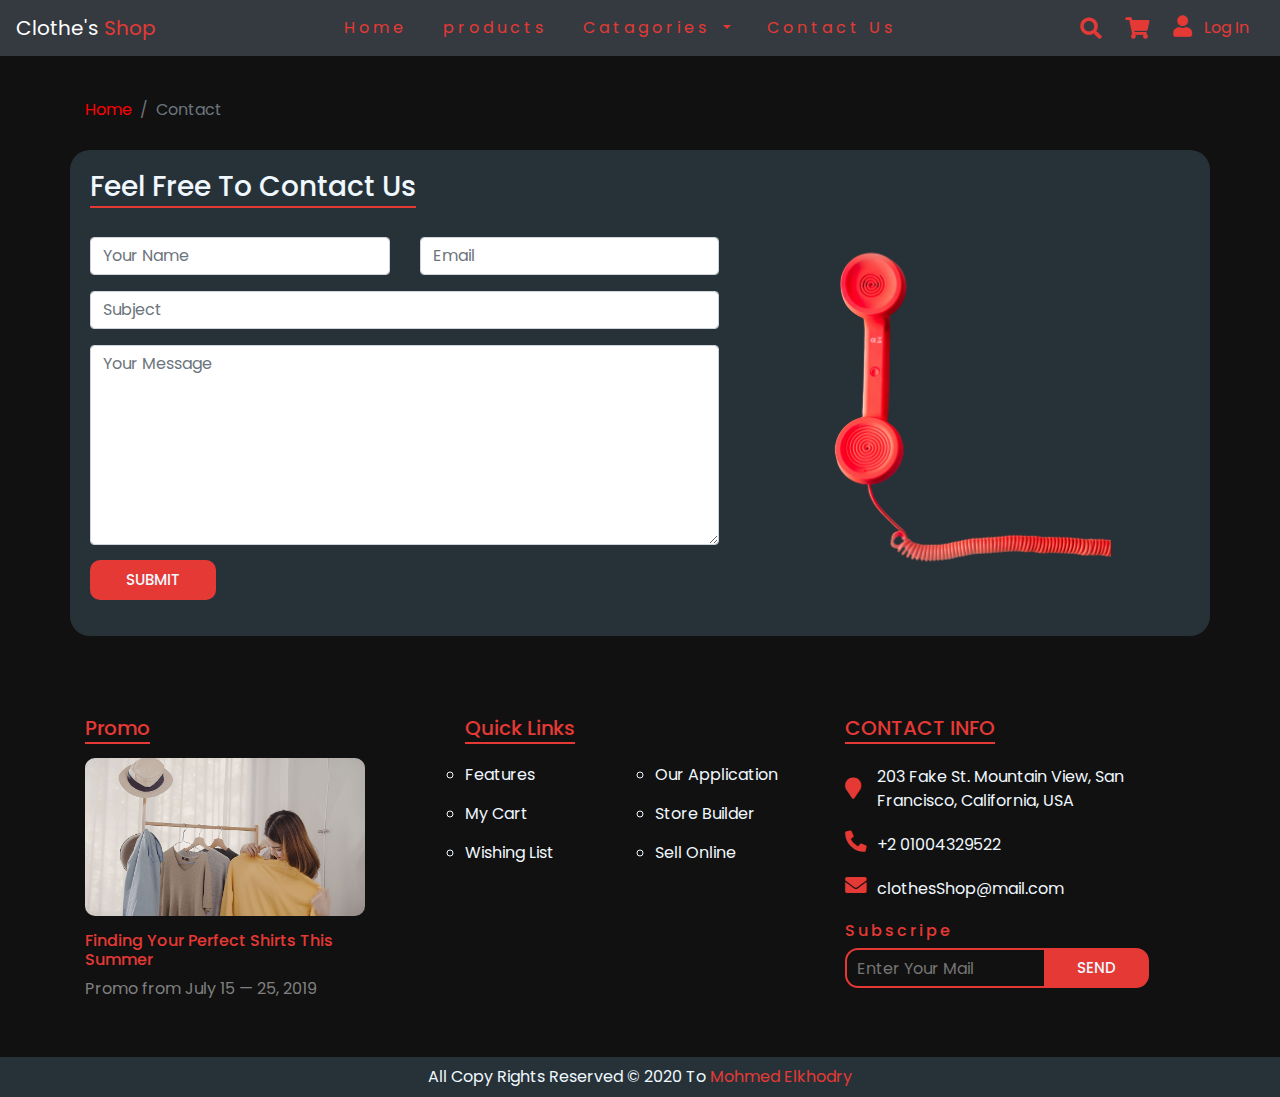
==== contact.html @ 69fe7d12 "edit #2" ====
<html lang="en">
    <head>
        <meta charset="utf-8">
        <!--     meta for IE compitability     -->
        <meta http-equiv="X-UA-Compatible" content="IE=edge">
        
        <!--     meta for mobile compitability   -->
        <meta name="viewport" content="width=device-width, initial-scale=1, shrink-to-fit=no">
        <title>Contact Us</title>
        <link href="css/bootstrap.min.css" rel="stylesheet">
        <link href="css/contact_style.css" rel="stylesheet">
        <link href="css/main_style.css" rel="stylesheet">
        <link href="https://fonts.googleapis.com/css?family=Poppins:100,200,300,400,500,600,700,800,900&amp;display=swap" rel="stylesheet">
        <link rel="stylesheet" href="css/all.min.css">
    </head>
    <body>
        
        <nav class="navbar navbar-expand-lg navbar-dark bg-dark">
          <a class="navbar-brand" href="#">Clothe's <span class="main-color">Shop</span></a>
          <button class="navbar-toggler" type="button" data-toggle="collapse" data-target="#navbarSupportedContent" aria-controls="navbarSupportedContent" aria-expanded="false" aria-label="Toggle navigation">
            <span class="navbar-toggler-icon"></span>
          </button>

          <div class="collapse navbar-collapse" id="navbarSupportedContent">
            <ul class="navbar-nav m-auto">
              <li class="nav-item active">
                <a class="nav-link" href="#">Home <span class="sr-only">(current)</span></a>
              </li>
              <li class="nav-item">
                <a class="nav-link" href="#">products</a>
              </li>
              <li class="nav-item dropdown">
                <a class="nav-link dropdown-toggle" href="#" id="navbarDropdown" role="button" data-toggle="dropdown" aria-haspopup="true" aria-expanded="false">
                  Catagories
                </a>
                <div class="dropdown-menu" aria-labelledby="navbarDropdown">
                  <a class="dropdown-item" href="#">Men</a>
                  <a class="dropdown-item" href="#">Shoes</a>
                  <a class="dropdown-item" href="#">Watches</a>
                  <a class="dropdown-item" href="#">Acessories</a>   
                </div>
              </li>
              <li class="nav-item">
                <a class="nav-link" href="contact.html">Contact Us</a>
              </li>

            </ul>
            <form class="form-inline my-2 my-lg-0 nav-form">
                <i class="fas fa-search fa-lg main-color"></i>
                <i class="fas fa-shopping-cart fa-lg main-color"></i>
                <div class="logging"><i class="fas fa-user main-color fa-lg"></i><span class="main-color">Log In</span></div>
            </form>
          </div>
        </nav>            
        <nav aria-label="breadcrumb" class="container">
          <ol class="breadcrumb">
            <li class="breadcrumb-item"><a href="index.html">Home</a></li>
            <li class="breadcrumb-item active" aria-current="page">Contact</li>
          </ol>
        </nav>
<!--------------------  end nav bar section     -----------        -->
        
<!--        contact  form     -->
        <section class="container contact_sec">
            <div class="row">
                <h3 class=" col-12"><span class="under-line">Feel Free To Contact Us</span></h3>
                <form class="contcat-form col-md-7 col-xs-12">
                    <div class="row">
                        <div class="form-group col-sm-6 col-xs-12">
                        <input type="email" class="form-control" id="exampleInputEmail1" placeholder="Your Name">
                        </div>
                        <div class="form-group col-sm-6 col-xs-12">
                        <input type="text" class="form-control"  placeholder="Email">
                        </div>
                    </div>
                    <div class="form-group" style="display: block; width: 100%">
                        <input type="text" class="form-control" placeholder="Subject">
                    </div>
                    <textarea class="form-control message" rows="3" placeholder="Your Message"></textarea>
                    <button type="submit" class="btn">Submit</button>
                </form>
                <div class="col-md-offset-1 col-md-4 col-xs-12 contact-image">
                </div>
            </div>
        </section>
       
       
        
        
        
        
        <!--        section footer        -->      
        <section class="footer">
            <div class="container">
                <div class="row">
                    <div class="col-lg-4 promo">
                        <h5><span class="main-color under-line">Promo</span></h5>
                        <img src="assets/about_1.jpg" alt="promo">
                        <h6 class="main-color">Finding Your Perfect Shirts This Summer</h6>
                        <p><span style="color: grey">Promo from July 15 — 25, 2019</span></p>
                        <p></p>
                    </div>
                    <div class="col-lg-4 links">
                        <h5><span class="main-color under-line">Quick Links</span></h5>
                        <div class="row">
                            <ul class="col">
                                <li><a>Features</a></li>
                                <li><a>My Cart</a></li>
                                <li><a>Wishing List</a></li>
                            </ul>
                            <ul class="col">
                                <li><a>Our Application</a></li>
                                <li><a>Store Builder</a></li>
                                <li><a>Sell Online</a></li>
                            </ul>
                        </div>
                    </div>
                    <div class="col-lg-4 contact">
                        <h5><span class="main-color under-line">CONTACT INFO</span></h5>
                        <ul>
                            <li>
                                <div class="row">
                                    <i class="fas fa-map-marker fa-lg main-color col-lg-1" style="margin-top: 15px;"></i>
                                    <span class="col-lg-10">203 Fake St. Mountain View, San Francisco, California, USA</span>
                                </div>
                            </li>
                            <li>
                                <div class="row">
                                    <i class="fas fa-phone-alt fa-lg main-color col-lg-1"></i>
                                    <span class="col-lg-10">+2 01004329522</span>
                                </div>
                            </li>
                            <li>
                                <div class="row">
                                    <i class="fas fa-envelope fa-lg main-color col-lg-1"></i>
                                    <span class="col-lg-10">clothesShop@mail.com</span>
                                </div>
                            </li>
                        </ul>
                        <div class="mail-contact">
                            <h6 class="main-color">Subscripe</h6>
                            <input type="email" placeholder="Enter Your Mail">
                            <button class="btn">Send</button>
                        </div>
                    </div>
                </div>
            </div>
        </section>
<!--        section footer        -->

     
        <footer class="text-center">
            <p>All Copy Rights Reserved &copy; 2020 To <span class="main-color">Mohmed Elkhodry</span></p>
        </footer> 
    <script src="js/jquery-3.5.1.min.js"></script>
    <script src="js/jquery.nicescroll.min.js"></script>
    <script src="js/scripte_contact.js"></script>
    <script src="js/popper.min.js"></script>
    <script src="js/bootstrap.min.js"></script>
    </body>
</html>
---- css/contact_style.css ----
.contact_sec{
    margin-top: 10px;
    margin-bottom: 80px;
    background-color: #263238;
    padding: 20px;
    border-radius: 20px;
}
.contcat-form{
    width: 100%;
    margin-top: 25px;
}

.message{
    height: 200px !important;
}

.breadcrumb{
    margin-top: 30px;
}

.contcat-form button{
    margin-top: 15px;
}

.form-control:focus{
    border-color: red;
    box-shadow: inset 0 1px 1px red, 0 0 8px red;
}
@media (max-width: 576px) {
    .contact_sec{
        background-color: transparent;
    }
    .contact-image{
        display: block;
        margin: auto;
        width: 100%;
        height: 500px;
        background-color: #000;
        opacity: 0.8;
        position: relative;
        margin-top: 30px;
    }
    .contcat-form{
        position: absolute;
        top: 270px;
        left: 0;
        z-index: 5;
        text-align: center;
        border: none;
        z-index: 5;
    }
    
    .contact_sec h3{
        font-size: 1.5em;
    }
    .form-control{
        background-color: transparent;
    }
    .form-control:focus{
        background-color: transparent;
        color: aliceblue;
    }
    .contcat-form button{
        width: 50%;
    }
}

.contact-image{
    background-image: url(..//assets/shoopping.png);
    background-size: cover;
    background-repeat: no-repeat;
}
---- css/main_style.css ----
*{
    box-sizing: border-box;
    color: aliceblue;
    font-family: 'Poppins', sans-serif;
}

body{
    background-color: #111;
}

button:active, button:focus {
  outline: none;
  border: none;
  -moz-outline-style: none;
}
.main-color{
    color: #E53935;
}

.under-line{
    border-bottom: 2px solid #E53935;
}
.btn{
    text-transform: uppercase;
    font-size: 15px;
    font-weight: 500;
    color: aliceblue;
    background-color: #E53935;
    border-radius: 10px;
    padding: 8px 35px;
    transition: all 0.5s ease;
    outline: 0 !important;
}

.btn:hover{
    padding: 8px 40px;
    background-color: transparent;
    color: #E53935;
    border: 2px solid #E53935;
}
/* styling   nav      bar*/

.navbar-nav li{
    margin-right: 10px;
    margin-left: 10px;
    letter-spacing: 4px;
    
}

.navbar-nav li a{
    color: #E53935 !important;
    transition: 0.5s all;
}
.navbar-nav li a:hover{
    transform: scale(1.1,1.1);
    color: #000 !important;
}
.nav-form{
    margin-right: 15px;
    
}

.nav-form i{
    margin-left: 12px;
    margin-right: 12px;
}
.nav-form i:hover{
    cursor: pointer;
}

.logging:hover{
    cursor: pointer;
}

.breadcrumb{
    background-color: transparent;
    padding: .75rem 0rem;
}
.breadcrumb-item a , .breadcrumb-item a:hover{
    color: red;
}

.dropdown-menu{
    background-color: #343a40!important;
    width: 180px;
}
.dropdown-menu a{transition: 0.5s all}
.dropdown-menu a:hover{
    padding-left: 10px;
}
/* styling   nav      bar*/


/* styling the coraousel */

.info{
    margin-top: 100px;
    padding-top: 50px;
    border-right: 3px solid #E53935;
}

.info h6{
    margin-bottom: 20px;
}

.info h5{
    margin-bottom: 0px;
}
.info p{
    line-height: 30px;
    max-width: 400px;
}
.info h6 span strong{
    font-size: 210%;
    margin-left: 7px;
    padding: 0 10px;
    border: 2px solid #E53935;
    letter-spacing: 2px;
}
.carousel-indicators li{
    height: 3px;
    margin: 0 5px;
}
.carousel-indicators .active{
    background-color: #E53935;
}

.overlay{
    z-index: 2;
    width: 100%;
    height: 100%;
    position: absolute;
    top: 0;
    left: 0;
    background-color: #000;
    opacity: 0.7;
    display: none;
}
@media (max-width: 576px) {
    .carousel-item div img {
        display: block;
        margin: auto;
    }
    .overlay{
        display: block;
    }
    .info{
        position: absolute;
        top: 0;
        left: 0;
        z-index: 5;
        text-align: center;
        border: none;
    }
    .info p{
        margin: 0 6px;
        margin-bottom: 15px;
    }
    .carousel-indicators{
        bottom: 50px;
    }
}
/*         styling catagories   */
.catagories{
    margin-top: 80px;
}
.catagories div div div{
    height: 300px;
    margin-bottom: 25px;
    background-color: #263238;
    background-size: cover;
    background-repeat: no-repeat;
    background-position: center;
    border-radius: 25px;
    position: relative;
    backface-visibility: hidden;
    width: 110%;
    margin-bottom: 20px;
}

.middle {
  transition: .5s ease;
  opacity: 0;
  position: absolute;
  top: 50%;
  left: 50%;
  transform: translate(-50%, -50%);
  -ms-transform: translate(-50%, -50%);
  text-align: center;
}
.catagories div div div:hover .middle {
  opacity: 0.8;
} 

.catagories div div div h5{
    position: absolute;
    top: 40%;
    left: 30%;
    padding: 6px;
    text-align: center;
    background-color: aliceblue;
    color: black;
    width: 40%;
    opacity: 0.8;
    z-index: 200;
}

.catagories div div div button{
    position: absolute;
    width: 40%;
    left: 30%;
    top: 60%;
    z-index: 200;
}
.catagories div div div button:hover{
    background-color: aliceblue;
    color: black;
    border: none;
}
.men{
    background-image: url(..//assets/men.png);  
}
.shoes{
    background-image: url(..//assets/shoes.png);
}
.watches{
    background-image: url(..//assets/watch.png);
}
.acess{
    background-image: url(..//assets/access.jpg);
}
/*         styling catagories   */

/* styling the coraousel */

.services{
    padding-top: 60px;
    padding-bottom: 60px;
}
.services div h2 {
    margin-bottom: 50px;
}

.services div div{
    margin-bottom: 25px;
}
.services p {
    text-align: center;
    display: block;
    margin: auto;
    max-width: 340px;
}
.services i {
    color: #E53935;
}
/* special offer section*/
.special_offer{
    padding-top: 60px;
    padding-bottom: 60px;
}

.special_offer h4{
    margin-bottom: 50px;
}

.items_offer div{
    margin-bottom: 20px;
}
.card{
    width: auto !important;
    background-color: transparent;
}

.items_offer div div figure{
    width: 200px;
	height: 300px;
	margin: 0;
	padding: 0;
	background-color:transparent;
    border: 2px solid #E53935;
    display: block;
    margin: auto;
    border-radius: 10px;
	overflow: hidden;
}
.items_offer div div figure img{
    height: 300px;
    width: 200px;
    transition: all .3s ease-in-out;
}

sup{
    font-size: 60%;
}
.items_offer div div p{
    
}
.items_offer div div img:hover{
    transform: scale(1.3);
}
.old-price{
    margin-left: 10px;
    color: #b3b3b3;
}

.checked {
  color: orange;
}

.rating{
    margin-bottom: 15px;
    margin-top: 15px;
}

.rating span{
    margin-right: 10px;
}
.items_offer .card-body a{
    margin-top: 15px;
    display: block;
    margin: auto;
    margin-top: 15px;
}
/* special offer section*/




/* start  new collection  */ 

.main-cont{
    min-height: 500px;
    margin: 0px;
    padding: 0px;
    z-index: 2;
    position: relative;
    top: 0;
    left: 0;
    background-color: #000;
    opacity: 0.8;
}
.new-collection{
    width: 100%;
    min-height: 500px;
    background-image: url(..//assets/back.jpg);
    background-size: cover;
    background-attachment: fixed;
    background-position: center;
    background-repeat: no-repeat;
}

.content{
    z-index: 20;
    color: aliceblue;
    width: 50%;
    display: block;
    position: absolute;
    top: 35%;
    left: 25%;
    background-color: #00000080;
    border-radius: 25px;
    padding: 25px;
    }

@media (max-width: 576px) {
    .content{
        width: 90%;
        left: 5%;
    }
}

/*   end  new collection  */ 







/*       happy clients section  */


.sec-happy{
    margin-top: 60px;
    margin-bottom: 60px;
}

.sec-happy h4{
    margin-bottom: 30px;
}
.happy_clients{
    border-radius: 25px;
    height: 410px;
}


.happy{
    background-image: url(..//assets/happy.png);
    background-size: cover;
    background-position: center;
    background-repeat: no-repeat;
    height: 400px;
    border-top-left-radius: 20px;
    border-bottom-left-radius: 20px;
    margin-left: 15px;
    background-color: #263238;
    opacity: 0.95;
}

.clients{
    border: 4px solid #263238;   
    border-bottom-right-radius: 20px;
    border-top-right-radius: 20px;
    color: aliceblue
    
}

.h-client div img {
    width: 150px !important;
    height: 130px;
    border-radius: 50%;
    margin-top: 115px;
}

.comeents{
    margin-top: 100px;
}

.owl-theme .owl-dots .owl-dot.active span, .owl-theme .owl-dots .owl-dot:hover span{
    background: #E53935 !important;
}
@media (max-width: 992px) {
    .clients{
        border-radius: 20px;
        padding-top: 25px;
        background-color: #263238;
    }
    .h-client div img{
        margin-top: 50px;
        display: block;
        margin: auto;
        height: 135px;
    }
    .comeents {
        margin-top: 20px;
    }
}

/*       happy clients section  */






/* frequently asked question */
.fqa{
    margin-top: 80px;
    margin-bottom: 60px;
}
.fqa-div{
    background-color: #263238;
    border-radius: 25px;
}
/* frequently asked question */

/* footer   section  */

.footer div div{
    margin-bottom: 20px;
}
.promo:hover{
    cursor: pointer;
}
.promo img{
    width: 280px;
    border-radius: 10px;
    margin-top: 10px;
}
@media (max-width: 768px) {
    .promo{
        margin: auto;
        text-align: center;
    }
    .promo h6{
        max-width: 100% !important;
    }
}


.promo h6{
    max-width: 250px;
    margin-top: 15px;
}
.links ul{
    list-style: circle;
}

.links ul li{
    margin-top: 15px;
}

.links ul li:hover{
    cursor: pointer;
    text-decoration: underline;
    color: #E53935;
}

.contact ul{
    list-style: none;
    padding: 0px;
    margin: 0px;
    margin-top: 25px;
}

.contact ul li{
    margin-bottom: 20px;
}
.mail-contact h6{
    text-transform: capitalize;
    letter-spacing: 3px;
}
.mail-contact input{
    border-radius: 13px;
    border: 2px solid #E53935;
    padding: 10px;
    height: 40px;
    color: aliceblue;
    background-color: transparent;
    width: 70%;
}
.mail-contact input:focus{outline: none}
.mail-contact button{
    margin: 0px;
    margin-left: -50px; 
    width: 20%;
    text-align: center;
    width: 30%;
    height: 40px;
    margin-top: -3px;
    border: 2px solid #E53935;
    border-bottom-right-radius: 13px;
    border-top-right-radius: 13px;
    border-bottom-left-radius: 0px;
    border-top-left-radius: 0px;
    padding: 0px;
}

.mail-contact button:focus{outline: none;}
.mail-contact button:hover{
    background-color: #E53935;
    padding: 0px;
    color: aliceblue;
    outline: none;
}
/* footer   section  */


/*         footer         */
footer{
    background-color: #263238;
    padding: 8px 5px;
}

footer p {
    margin: 0;
}
/*         footer         */
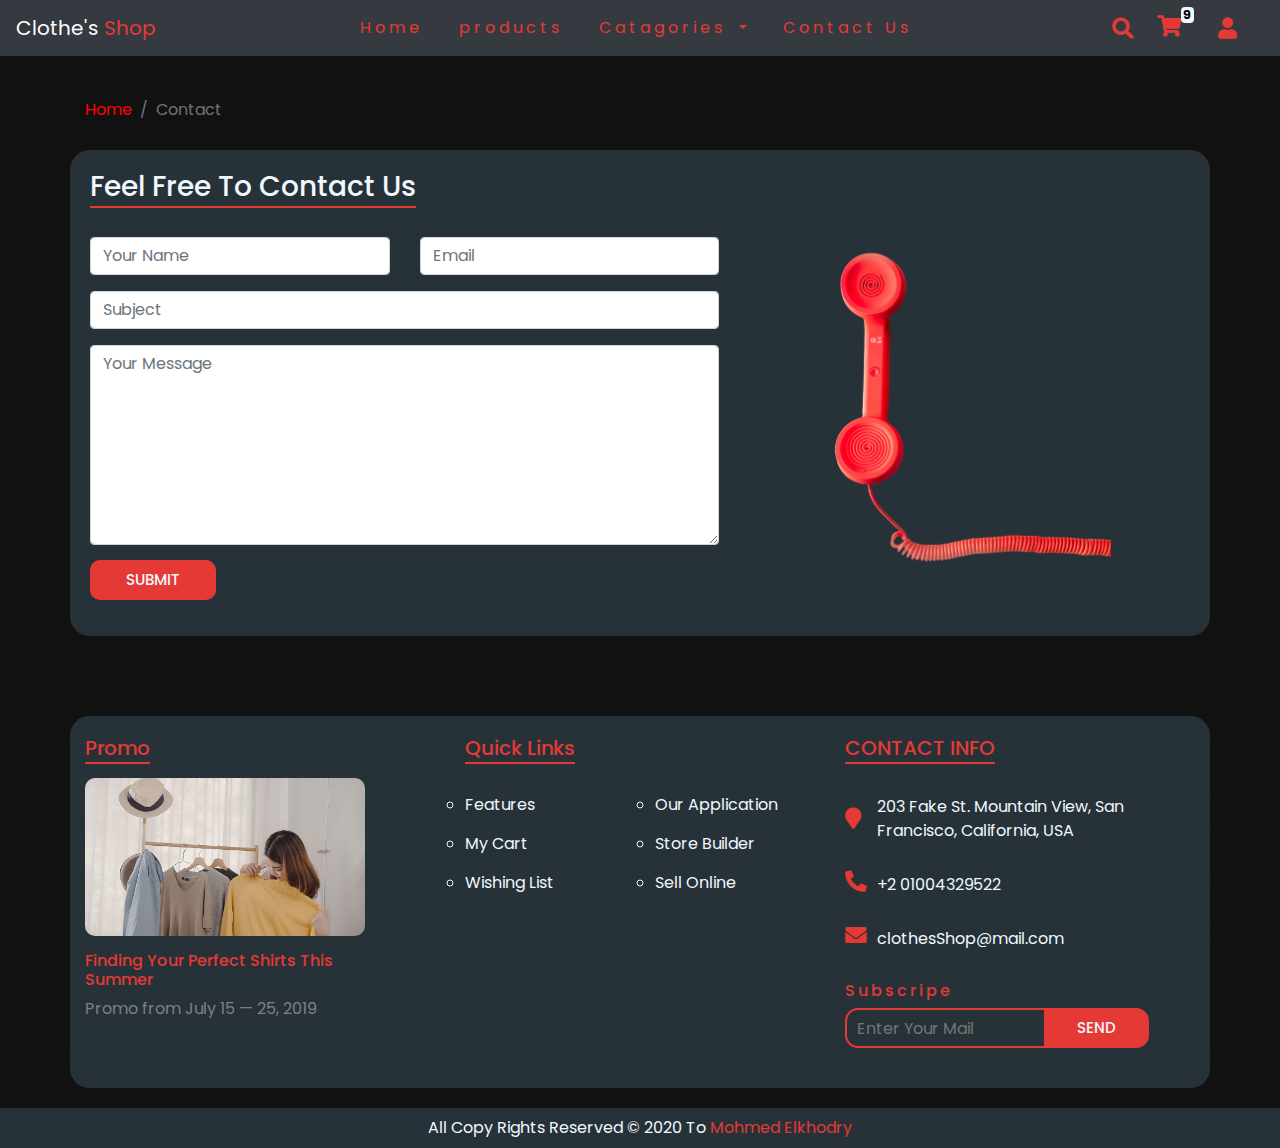
==== commit cedef394: "ver 0.1" ====
--- a/contact.html
+++ b/contact.html
@@ -24,7 +24,7 @@
           <div class="collapse navbar-collapse" id="navbarSupportedContent">
             <ul class="navbar-nav m-auto">
               <li class="nav-item active">
-                <a class="nav-link" href="#">Home <span class="sr-only">(current)</span></a>
+                <a class="nav-link" href="index.html">Home <span class="sr-only">(current)</span></a>
               </li>
               <li class="nav-item">
                 <a class="nav-link" href="#">products</a>
@@ -47,8 +47,9 @@
             </ul>
             <form class="form-inline my-2 my-lg-0 nav-form">
                 <i class="fas fa-search fa-lg main-color"></i>
-                <i class="fas fa-shopping-cart fa-lg main-color"></i>
-                <div class="logging"><i class="fas fa-user main-color fa-lg"></i><span class="main-color">Log In</span></div>
+                <a href="cart.html"><i class="fas fa-shopping-cart fa-lg main-color"><div class="number badge"> 9 </div>
+                </i></a>
+                <a class="logging" href="login.html"><i class="fas fa-user main-color fa-lg"></i></a>
             </form>
           </div>
         </nav>            
--- a/css/main_style.css
+++ b/css/main_style.css
@@ -38,6 +38,29 @@
     color: #E53935;
     border: 2px solid #E53935;
 }
+
+.top-btn{
+    width: 50px;
+    height: 50px;
+    position: fixed;
+    bottom: 20px;
+    right: 20px;
+    background-color: #E53935;
+    border-radius: 50%;
+    border: none;
+    opacity: 0.5;
+    display: none;
+    z-index: 1000;
+}
+.top-btn i{
+    vertical-align: middle;
+    padding: 0px;
+    margin: 0px;
+}
+
+.top-btn:hover{
+    opacity: 1;
+}
 /* styling   nav      bar*/
 
 .navbar-nav li{
@@ -47,6 +70,32 @@
     
 }
 
+.serch-bar{
+    background-color: transparent;
+    color: aliceblue;
+    border: 2px solid #E53935;
+    border-radius: 15px;
+    position: absolute;
+    right: 170px;
+    top: 14px;
+    width: 0px;
+    display: none;
+    outline: none;
+    padding: 0 10px;
+}
+.serch-bar:focus{
+    outline: none;
+}
+.number{
+    background-color: aliceblue;
+    color: #000;
+    position: relative;
+    top: -15px;
+    padding: 2px;
+    text-align: center;
+    font-size: 0.6em;
+
+}
 .navbar-nav li a{
     color: #E53935 !important;
     transition: 0.5s all;
@@ -71,7 +120,7 @@
 .logging:hover{
     cursor: pointer;
 }
-
+.nav-form a:hover{text-decoration: none}
 .breadcrumb{
     background-color: transparent;
     padding: .75rem 0rem;
@@ -465,9 +514,13 @@
 /* frequently asked question */
 
 /* footer   section  */
-
+.footer div{
+    background-color: #263238; 
+    border-radius: 20px;
+}
 .footer div div{
     margin-bottom: 20px;
+    padding-top: 10px;
 }
 .promo:hover{
     cursor: pointer;
